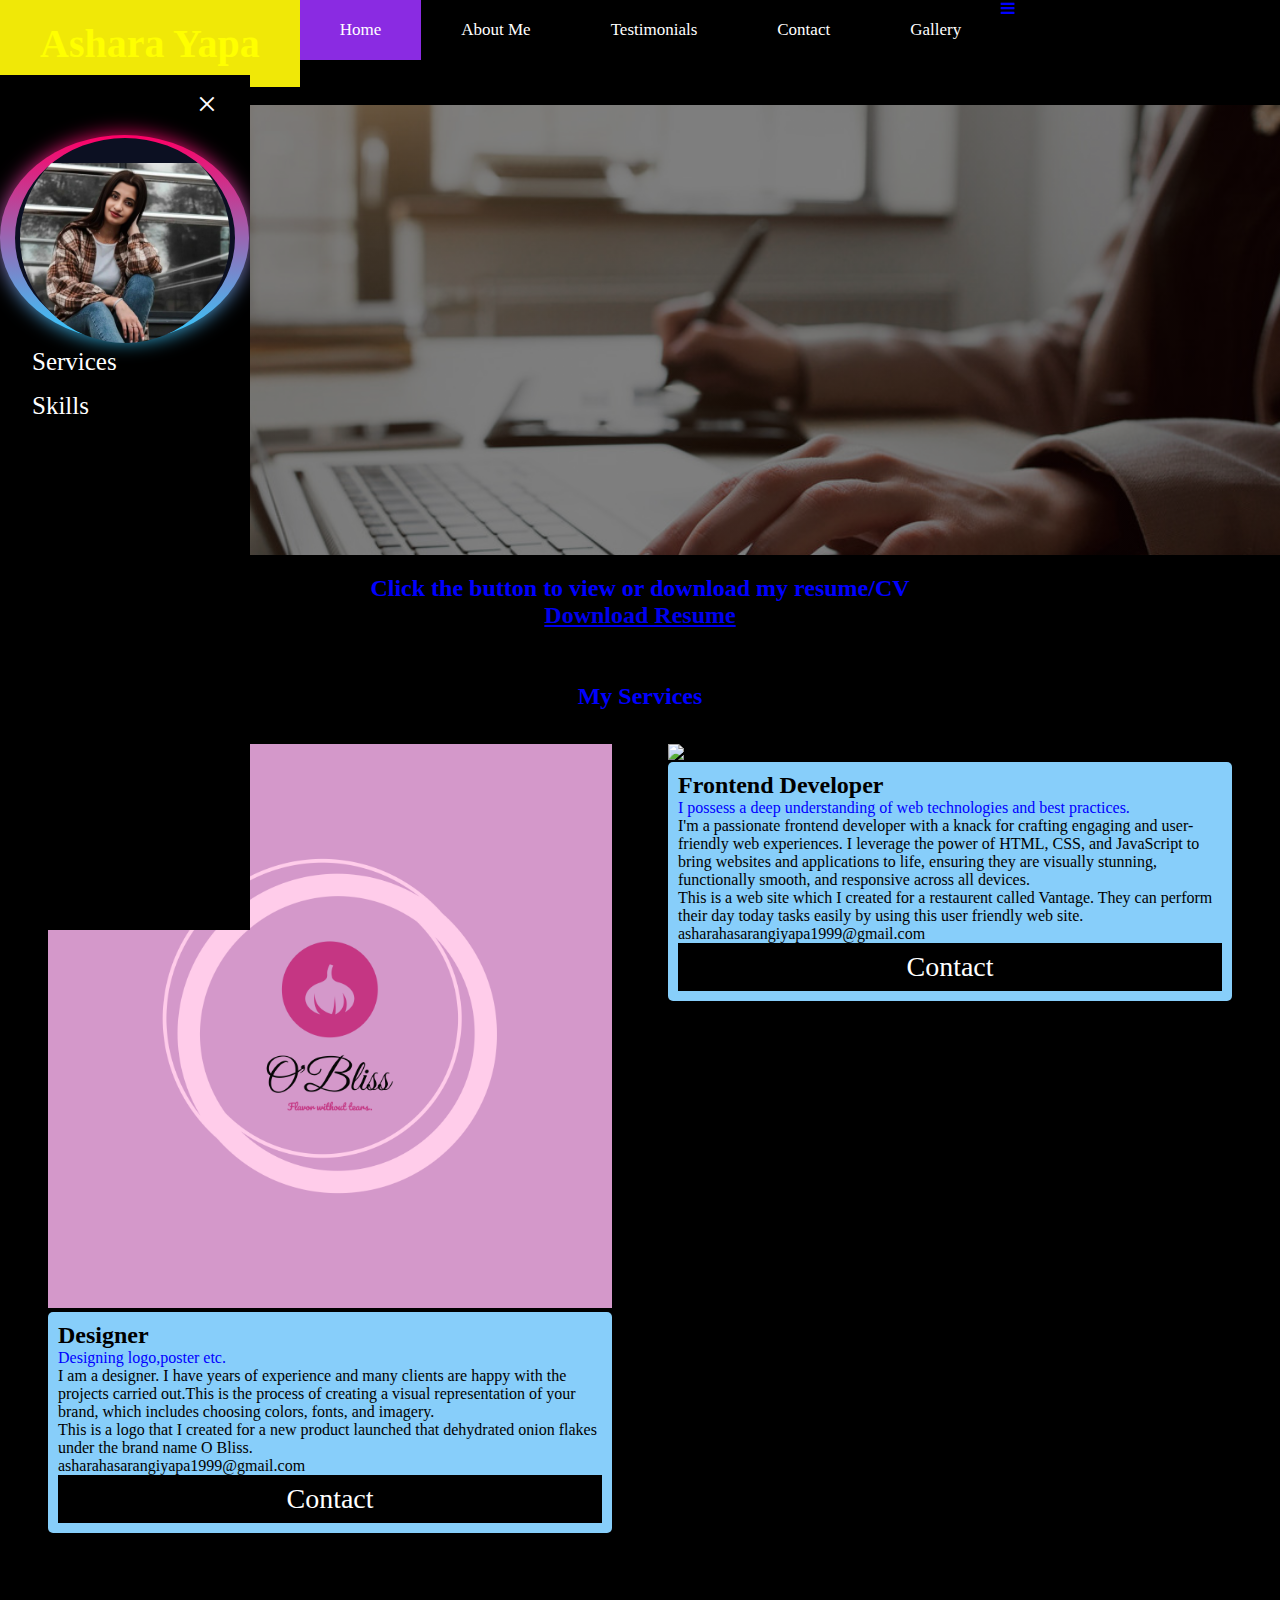
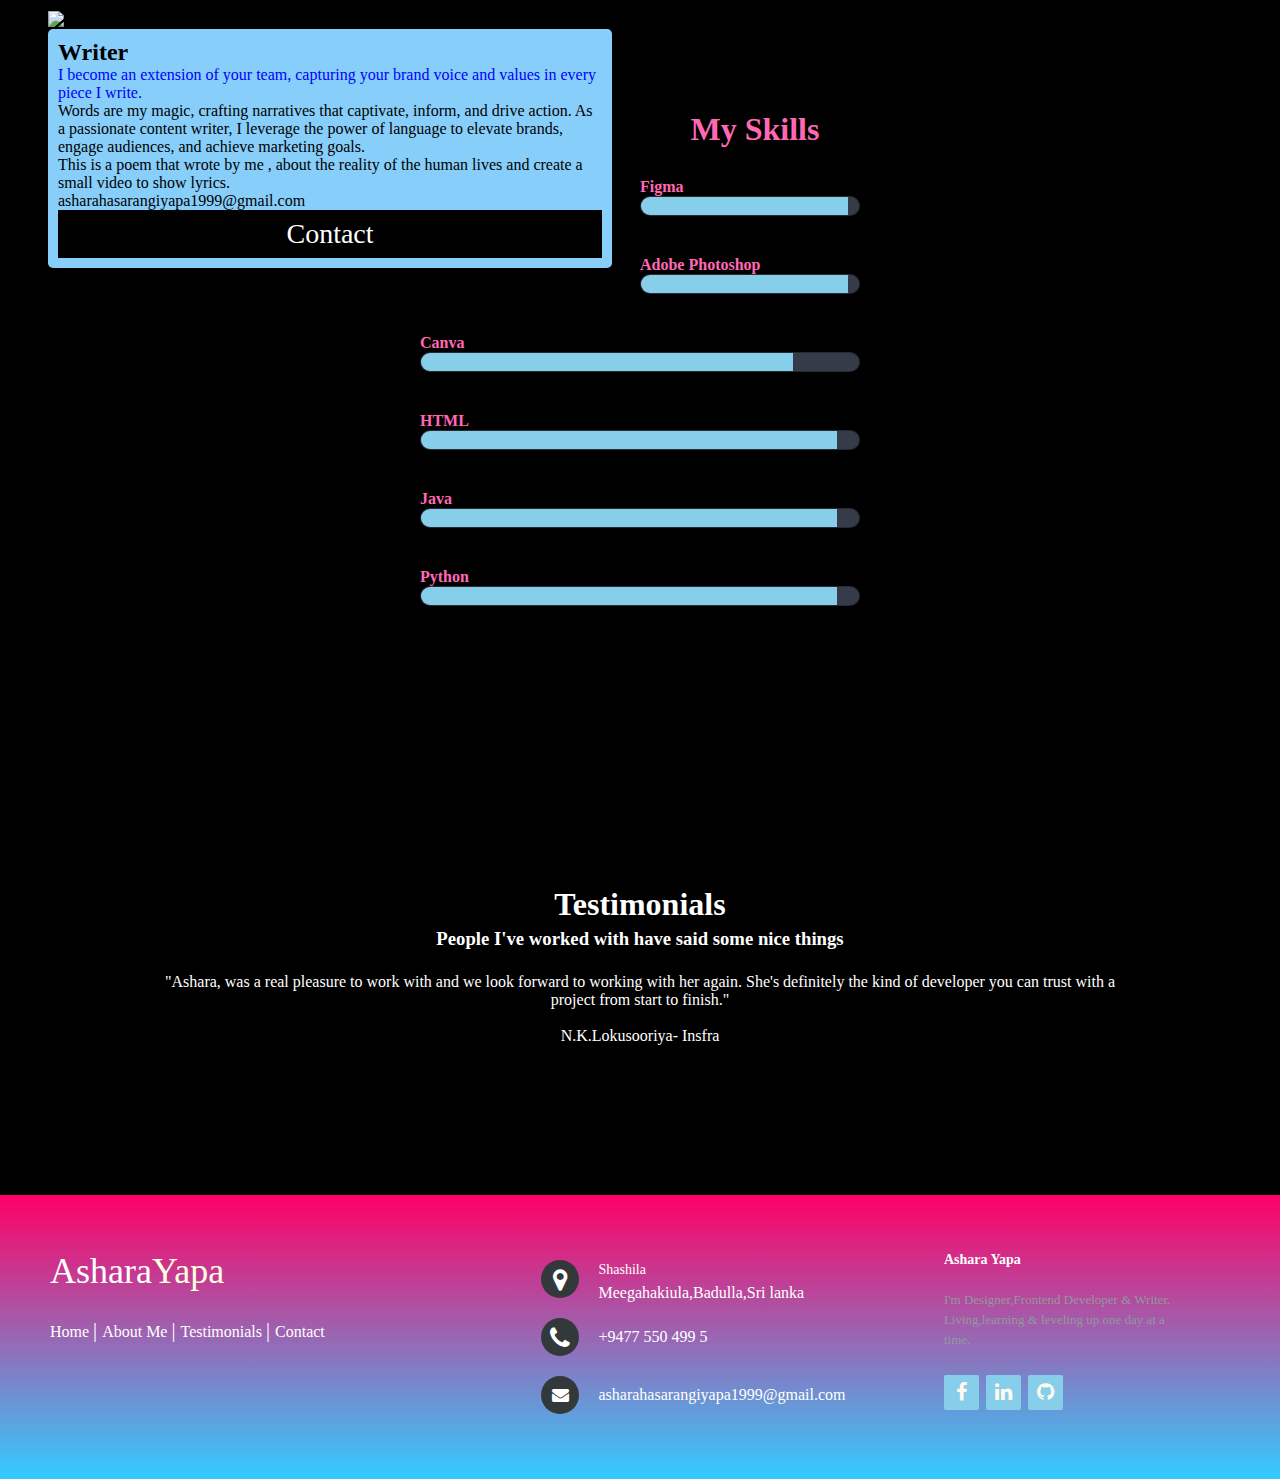
==== index.html @ d2d0b653 "Add files via upload" ====
<!DOCTYPE html>
    <html lang="en">
    <head>
        <meta charset="UTF-8">
        <title>My Portfolio</title>
        <meta name="viewport" content="width=device-width, initial-scale=1.0">
        <meta http-equiv="X-UA-Compatible" content="IE=edge"/>
        <link rel="stylesheet" href="https://cdnjs.cloudflare.com/ajax/libs/font-awesome/4.7.0/css/font-awesome.min.css">
        <link rel="stylesheet" href="style.css">

<script src="script.js">
    
</script>
 </head>

<body>

    <!--top navigation-->
    <div class="topnav" id="my Topnav">

        <a href="#" class="logoname"> <span> Ashara Yapa</span></a>
        <a href="#home" class="active">Home</a>
        <a href="aboutme.html">About Me</a>
	<a href="#testimonials">Testimonials</a>
        <a href="contact.html">Contact</a>
	<a href="portfolio.html">Gallery</a>
        <i class="fa fa-bars"></i>


        <script>function myFunction() {
              var x = document.getElementById("myTopnav");
              if (x.className === "topnav") {
                x.className += " responsive";
              } else {
                x.className = "topnav";
              }
            }
        </script>

    </div>


 <!-- Use any element to open the sidenav -->
    <span onclick="openNav()">open</span>
   
    <div class="main-image">
        <div class="main-text">

            <span>Hello, I am </span>
            <h1>Ashara Yapa</h1>
            <h3>And I'm Designer,Frontend Developer & Writer</h3>
            <button>Hire me</button>
        </div>
    </div>
</a>
</div>

 <!--side bar-->

  <div id="mySidenav" class="sidenav">

    <div class="shome-img">
    <div class="glowing-circle">
        <span></span>
        <span></span>

        <div class="image">
            <img src="Images\woman2.jpg" alt="">
        </div>
    </div>
 </div>

<a href="javascript:void(0)" class="closebtn" onclick="closeNav()">&times;</a>
    
    <a href="#services">Services</a>
    <a href="#skills">Skills</a>
  </div>

<div id="main">

<script>
/* Set the width of the side navigation to 250px */

function openNav() {
  document.getElementById("mySidenav").style.width = "250px";
  document.getElementById("main").style.marginLeft = "250px";
}

/* Set the width of the side navigation to 0 */
function closeNav() {
  document.getElementById("mySidenav").style.width = "0";
  document.getElementById("main").style.marginLeft = "0";
}
</script>


<!-- Link to download CV -->
<h2>
<p align="center">Click the button to view or download my resume/CV</p>
 <p align="center"><a href="Resume.pdf" download class="btn">Download Resume</a></h2></p>
<br><br><br>

<!--services section-->

    <div class="services-section" id="services">

    <h2 style="text-align:center">My Services</h2>
        <div class="row">
          <div class="column">
            <div class="card">
              <img src="Images\image1.png" alt="logo" style="width:100%">
              <div class="container">
                <h2>Designer</h2>
                <p class="title">Designing logo,poster etc.</p>
                <p>I am a designer. I have years of experience and many clients are happy with the projects carried out.This is the process of creating a visual representation of your brand, which includes choosing colors, fonts, and imagery.
		</p>
		<p>This is a logo that I created for a new product launched that dehydrated onion flakes under the brand name O Bliss.</p>

                <p>asharahasarangiyapa1999@gmail.com</p>
                <p><button class="button">Contact</button></p>

              </div>
            </div>
          </div>

        <div class="column">
        <div class="card">
          <img src="Images\image4.jpg" alt="website" style="width:100%">
          <div class="container">
            <h2>Frontend Developer</h2>
            <p class="title">I possess a deep understanding of web technologies and best practices.</p>
            <p>I'm a passionate frontend developer with a knack for crafting engaging and user-friendly web experiences. I leverage the power of HTML, CSS, and JavaScript to bring websites and applications to life, ensuring they are visually stunning, functionally smooth, and responsive across all devices. </p>
            <p>This is a web site which I created for a restaurent called Vantage. They can perform their day today tasks easily by using this user friendly web site.
	    <p>asharahasarangiyapa1999@gmail.com</p>
            <p><button class="button">Contact</button></p>
          </div>
        </div>
      </div>
    </div>
	
	<div class="column">
        <div class="card">
          <img src="Images\image2.jpg" alt="video" style="width:100%">
          <div class="container">
            <h2>Writer</h2>
            <p class="title"> I become an extension of your team, capturing your brand voice and values in every piece I write.</p>
            <p>Words are my magic, crafting narratives that captivate, inform, and drive action. As a passionate content writer, I leverage the power of language to elevate brands, engage audiences, and achieve marketing goals. </p>
            <p> This is a poem that wrote by me , about the reality of the human lives and create a small video to show lyrics.
	     <p>asharahasarangiyapa1999@gmail.com</p>
            <p><button class="button">Contact</button></p>
          </div>
        </div>
      </div>
    </div>
	
<br><br><br>	

<!--skills section-->

    <div class="skills-section" id="skills">
        <h1>My Skills</h1>
        <li><h4>Figma</h4>
            <span class="bar"><span class="writing"></span></span></li>
        <li><h4>Adobe Photoshop</h4>
            <span class="bar"><span class="writing"></span></span></li>
		<li><h4>Canva</h4>
            <span class="bar"><span class="designing"></span></span></li>
		<li><h4>HTML</h4>
            <span class="bar"><span class="creating"></span></span></li>
		<li><h4>Java</h4>
            <span class="bar"><span class="creating"></span></span></li>
		<li><h4>Python</h4>
            <span class="bar"><span class="creating"></span></span></li>
	
	</div>

</div>

    <!--Testimonials section-->
    <div class="testimonials-section" id="testimonials">
      <h1>Testimonials</h1>
      <h3>People I've worked with have said some nice things</h3>
	  <br>
	  <p>"Ashara, was a real pleasure to work with and we look forward to working with her again. 
	  She's definitely the kind of developer you can trust with a project from start to finish."</p>
	  <br>
	  <p>N.K.Lokusooriya- Insfra </p>
    </div>



    <!-- Footer -->

            <footer class="footer-distributed">

            <div class="footer-left">

                <h3>Ashara<span>Yapa</span></h3>

                <p class="footer-links">
                    <a href="#home" class="link-1">Home</a>
                    <a href="#about">About Me</a> 
		    <a href="#testimonials">Testimonials</a>
                    <a href="#contact">Contact</a>	
                </p>

            </div>

            <div class="footer-center">

                <div>
                    <i class="fa fa-map-marker"></i>
                    <p><span>Shashila</span> Meegahakiula,Badulla,Sri lanka</p>
                </div>

                <div>
                    <i class="fa fa-phone"></i>
                    <p>+9477 550 499 5</p>
                </div>

                <div>
                    <i class="fa fa-envelope"></i>
                    <p><a href="mailto:asharahasarangiyapa1999@gmail.com">asharahasarangiyapa1999@gmail.com</a></p>
                </div>

            </div>

            <div class="footer-right">

                <p class="footer-company-about">
                    <span>Ashara Yapa</span>
                I'm Designer,Frontend Developer & Writer. Living,learning & leveling up one day at a time.
                </p>

                <div class="footer-icons">
                    <a href="https://www.facebook.com/Ashara Hasarangi Yapa"><i class="fa fa-facebook"></i></a>
                    <a href="https://www.linkedin.com/in/hasarangi-yapa-b2a1452b7"><i class="fa fa-linkedin"></i></a>
		    <a href="https://github.com/ashwebhoster/Portfolio.git"><i class="fa fa-github"></i></a>
                </div>

            </div>
				

        </footer>



</body>
</html>
---- style.css ----
body{
    background-color: black;
    font-size: 16px;
}

/*toggle button*/
.button {
  position: relative;
  background-color: #4CAF50;
  border: none;
  font-size: 28px;
  color: #FFFFFF;
  padding: 20px;
  width: 200px;
  text-align: center;
  transition-duration: 0.4s;
  text-decoration: none;
  overflow: hidden;
  cursor: pointer;
}

.button:after {
  content: "";
  background: #f1f1f1;
  display: block;
  position: absolute;
  padding-top: 300%;
  padding-left: 350%;
  margin-left: -20px !important;
  margin-top: -120%;
  opacity: 0;
  transition: all 0.8s
}

.button:active:after {
  padding: 0;
  margin: 0;
  opacity: 1;
  transition: 0s
}



/* background color to  top navigation */
.topnav {
  background-color: black;
  overflow: hidden;
}


/* links inside navigation*/
.topnav a {
  float: left;
  display: block;
  color: white;
  text-align: center;
  padding: 20px 40px;
  text-decoration: none;
  font-size: 17px;
}
.logoname span{
  align-items: center;
  font-size: 2.5rem;
  font-weight: 600;
  color:yellow;
}
/* Change color on hover */
.topnav a:hover {
  background-color: #f0e807;
  color: black;
}

/*color to current link */
.topnav a.active {
  background-color:blueviolet;
  color: white;
}



@media screen and (max-width: 450px) {
  .topnav.responsive {
	position: relative;
}

  .topnav.responsive a.icon {
    position: absolute;
    right: 0;
    top: 0;
  }
  .topnav.responsive a {
    float: none;
    display: block;
    text-align: left;
    padding:10px;
  }
}


/*main img*/
body, html {
    height: 100%;
}
/* The main ima */
.main-image {
  background-image: linear-gradient(rgba(0, 0, 0, 0.5), rgba(0, 0, 0, 0.5)), url("writer.jpeg");

  height: 50%;

  /*center img*/
  background-position: center;
  background-repeat: no-repeat;
  background-size: cover;
  position: relative;
}
/*text in middle - img */
.main-text {
  text-align: center;
  position: absolute;
  top: 50%;
  left: 50%;
  transform: translate(-50%, -50%);
  color: yellow;
  opacity: 0;
  animation: slideRight 1s ease forwards;
  animation-delay: .7s;
}

@keyframes slideRight{
  0%{
    opacity: 0;
    transform: translateX(-100px);
  }
  100%{
    opacity: 1;
    transform: translateX(0);
  }
}





/*sidebar*/

.shome-img{
width: 415px;
height:205px;
border-radius: 50%;

}
.shome-img .glowing-circle{
  position: relative;
  width: 60%;
  height: 100%;
  border-radius: 50%;
  display: flex;
  justify-content: center;
  align-items: center;
}
.shome-img .glowing-circle::after{
  content: '';
  position: absolute;
  width: 220px;
  height: 200px;
  background:#0c1022;
  border-radius: 50%;
}
.glowing-circle span{
  position: absolute;
  width: 100%;
  height: 100%;
  background: linear-gradient(#f06,#3cf);
  border-radius: 50%;
}
.glowing-circle span:nth-child(1){
  filter: blur(10px);
}
.glowing-circle .image{
  position: relative;
  width: 210px;
  height: 210px;
  border-radius: 50%;
  z-index: 1;
  overflow: hidden;
}
.image img{
  position: absolute;
  top: 30px;
  left: 50%;
  transform:translate(-50%);
  max-width: 230px;
  object-fit: cover;
}


.sidenav {
  height: 95%; /* 100% Full-height */
  width: 250px; /* 0 width - change this with JavaScript */
  position: fixed; 
  z-index: 1; /* Stay on top */
  top: 75px; /* Stay at the top */
  left: 0;
  background-color: black;
  overflow-x: hidden; /* Disable horizontal scroll */
  padding-top: 60px; /* Place content 60px from the top */
  transition: 0.5s; /* 0.5 second transition effect to slide in the sidenav */
  justify-content: space-between;
}

/* The sidebar  links */
.sidenav a {
  padding: 8px 8px 8px 32px;
  text-decoration: none;
  font-size: 25px;
  color: white;
  display: block;
  transition: 0.3s;
}

/* change  color */
.sidenav a:hover {
  color: blue;
}
ul li:hover a{
  color:skyblue;
  background-color: yellow;
}

/*close button*/
.sidenav .closebtn {
  position: absolute;
  top: 0;
  right: 25px;
  font-size: 36px;
  margin-left: 50px;
}

/*push the page content to  right */
#main {
  transition: margin-left .5s;
  padding: 20px;
}

/* On smaller screens */
@media screen and (max-height: 768px) {
  .sidenav {padding-top: 15px;}
  .sidenav a {font-size: 18px;}
}

/*image slider
.slider {
  width: 100%;
  height: 510px;
  position: relative;
}

.slider img {
  width: 100%;
  height: 500px
  position: absolute;
  top: 0;
  left: 0;
}

.slider img:first-child {
  z-index: 1;
}

.slider img:nth-child(2) {
  z-index: 0;
}/*end image slider*/


/*after main img*/
body {
  font-family: Comic Sans MS, Helvetica, sans-serif;
  margin: 0;
}

html {
  box-sizing: border-box;
}

*, *:before, *:after {
  box-sizing: inherit;
}

.about-section {
  padding: 150px;
  text-align: center;
  background-color: black;
  color: white;
}

/*services*/
body{
  font-family: Comic Sans MS, Helvetica, sans-serif;
  margin: 0;
  color: blue;
}
.column {
  float: left;
  width: 33.3%;
  margin-bottom: 16px;
  padding: 0 8px;
  color:black;
}

.card {
  box-shadow: 0 4px 8px 0 rgba(0, 0, 0, 0.2);
  margin: 8px;
}


.container {
  padding: 0 16px;
}

.container::after, .row::after {
  content: "";
  clear: both;
  display: table;
}

.title {
  color: blue;
}

.button {
  border: none;
  outline: 0;
  display: inline-block;
  padding: 8px;
  color: white;
  background-color: #000;
  text-align: center;
  cursor: pointer;
  width: 100%;
}

.button:hover {
  background-color: #555;
}

@media screen and (max-width: 650px) {
  .column {
    width: 100%;
    display: block;
  }
}

/*contact section*/
* {
  box-sizing: border-box;
}

/* Style inputs */
input[type=text], select, textarea {
  width: 100%;
  padding: 12px;
  border: 1px solid #ccc;
  margin-top: 6px;
  margin-bottom: 16px;
  resize: vertical;
}

input[type=submit] {
  background-color: #04AA6D;
  color: white;
  padding: 12px 20px;
  border: none;
  cursor: pointer;
}

input[type=submit]:hover {
  background-color: #45a049;
}
/* Style contact section */
.container {
  border-radius: 5px;
  background-color: lightskyblue;
  padding: 10px;
}

/* Create two columns */
.column {
  float: left;
  width: 50%;
  margin-top: 6px;
  padding: 20px;
}

.row:after {
  content: "";
  display: table;
  clear: both;
}
@media screen and (max-width: 600px) {
  .column, input[type=submit] {
    width: 100%;
    margin-top: 0;
  }
}

/*skills section*/
*{
  font-family: Gill sans, sans-serif;
  list-style: none;
  padding: 0;
  margin: 0;
}
body{
  background: black;
}
h1{
  text-align: center;
}
h3{
  margin: 5px;
}
.skills-section{
  width: 500px;
  margin: 60px auto;
  color:hotpink;
  padding: 20px;
  box-shadow: 0 14px 28px rgba(0, 0, 0, 0.25),0 10px 10px rgba(0, 0, 0, 0.22);
}

.skills-section li{
  margin:20px 0;
  padding: 10px;
}
.bar{
  background: #353b48;
  display: block;
  height: 20px;
  border: 1px solid rgba(0, 0, 0, 0.3);
  border-radius: 10px;
  overflow: hidden;
  box-shadow: 0 1px 3px rgba(0, 0, 0, 0.12),0 1px 2px rgba(0, 0, 0, 0.24);
  transition: all 0.3s cubic-bezier(.25,.8,.25,1);
}
.bar:hover{
  box-shadow:0 14px 28px rgba(0, 0, 0, 0.25),0 10px 10px rgba(0, 0, 0, 0.22) ;
}
.bar span{
  height: 20px;
  float: left;
  background:linear-gradient(135geg, rgba(236, 0, 140, 1)0%, rgba(250, 103, 103, 1) 100%);
  background: skyblue;
}
.creating{
  width: 95%;
  animation: creating 3s;
}
.designing{
  width: 85%;
  animation: designing 3s;
}
.writing{
  width: 95%;
  animation: writing 3s;
}
@keyframes writing{
  0%{
    width: 0;
  }
  100%{
    width: 90%;
  }
}

.testimonials-section {
  padding: 150px;
  text-align: center;
  background-color: black;
  color: white;
}

/*footer section*/

@import url(https://fonts.googleapis.com/css?family=Open+Sans:400,500,300,700);

* {
  font-family: Open Sans;
}

section {
  width: 100%;
  display: inline-block;
  background: #333;
  height: 50vh;
  text-align: center;
  font-size: 22px;
  font-weight: 700;
  text-decoration: underline;
}

.footer-distributed{
  background:linear-gradient(#f06,#3cf);
  box-shadow: 0 1px 1px 0 rgba(0, 0, 0, 0.12);
  box-sizing: border-box;
  width: 100%;
  text-align: left;
  font: bold 16px sans-serif;
  padding: 55px 50px;
}

.footer-distributed .footer-left,
.footer-distributed .footer-center,
.footer-distributed .footer-right{
  display: inline-block;
  vertical-align: top;
}

/* Footer left */

.footer-distributed .footer-left{
  width: 40%;
}

/* The company logo */

.footer-distributed h3{
  color: white;
  font: normal 36px 'Open Sans', cursive;
  margin: 0;
}

.footer-distributed h3 span{
  color:  lightyellow;
}

/* Footer links */

.footer-distributed .footer-links{
  color:  #ffffff;
  margin: 20px 0 12px;
  padding: 0;
}

.footer-distributed .footer-links a{
  display:inline-block;
  line-height: 1.8;
  font-weight:400;
  text-decoration: none;
  color:  inherit;
}

.footer-distributed .footer-company-name{
  color:  #222;
  font-size: 14px;
  font-weight: normal;
  margin: 0;
}

/* Footer Center */

.footer-distributed .footer-center{
  width: 35%;
}

.footer-distributed .footer-center i{
  background-color:  #33383b;
  color: #ffffff;
  font-size: 25px;
  width: 38px;
  height: 38px;
  border-radius: 50%;
  text-align: center;
  line-height: 42px;
  margin: 10px 15px;
  vertical-align: middle;
}

.footer-distributed .footer-center i.fa-envelope{
  font-size: 17px;
  line-height: 38px;
}

.footer-distributed .footer-center p{
  display: inline-block;
  color: #ffffff;
  font-weight:400;
  vertical-align: middle;
  margin:0;
}

.footer-distributed .footer-center p span{
  display:block;
  font-weight: normal;
  font-size:14px;
  line-height:2;
}

.footer-distributed .footer-center p a{
  color:  white;
  text-decoration: none;;
}

.footer-distributed .footer-links a:before {
  content: "|";
  font-weight:300;
  font-size: 20px;
  left: 0;
  color: #fff;
  display: inline-block;
  padding-right: 5px;
}

.footer-distributed .footer-links .link-1:before {
  content: none;
}

/* Footer Right */

.footer-distributed .footer-right{
  width: 20%;
}

.footer-distributed .footer-company-about{
  line-height: 20px;
  color:  #92999f;
  font-size: 13px;
  font-weight: normal;
  margin: 0;
}

.footer-distributed .footer-company-about span{
  display: block;
  color:  #ffffff;
  font-size: 14px;
  font-weight: bold;
  margin-bottom: 20px;
}

.footer-distributed .footer-icons{
  margin-top: 25px;
}

.footer-distributed .footer-icons a{
  display: inline-block;
  width: 35px;
  height: 35px;
  cursor: pointer;
  background-color:  skyblue;
  border-radius: 2px;

  font-size: 20px;
  color: floralwhite;
  text-align: center;
  line-height: 35px;

  margin-right: 3px;
  margin-bottom: 5px;
}
.fa:hover {
    opacity: 0.7;
}


@media (max-width: 880px) {

  .footer-distributed{
    font: bold 14px sans-serif;
  }

  .footer-distributed .footer-left,
  .footer-distributed .footer-center,
  .footer-distributed .footer-right{
    display: block;
    width: 100%;
    margin-bottom: 40px;
    text-align: center;
  }

  .footer-distributed .footer-center i{
    margin-left: 0;
  }


@media (max-width: 880px) {

  .footer-distributed{
    font: bold 14px sans-serif;
  }

  .footer-distributed .footer-left,
  .footer-distributed .footer-center,
  .footer-distributed .footer-right{
    display: block;
    width: 100%;
    margin-bottom: 40px;
    text-align: center;
  }

  .footer-distributed .footer-center i{
    margin-left: 0;
  }

}
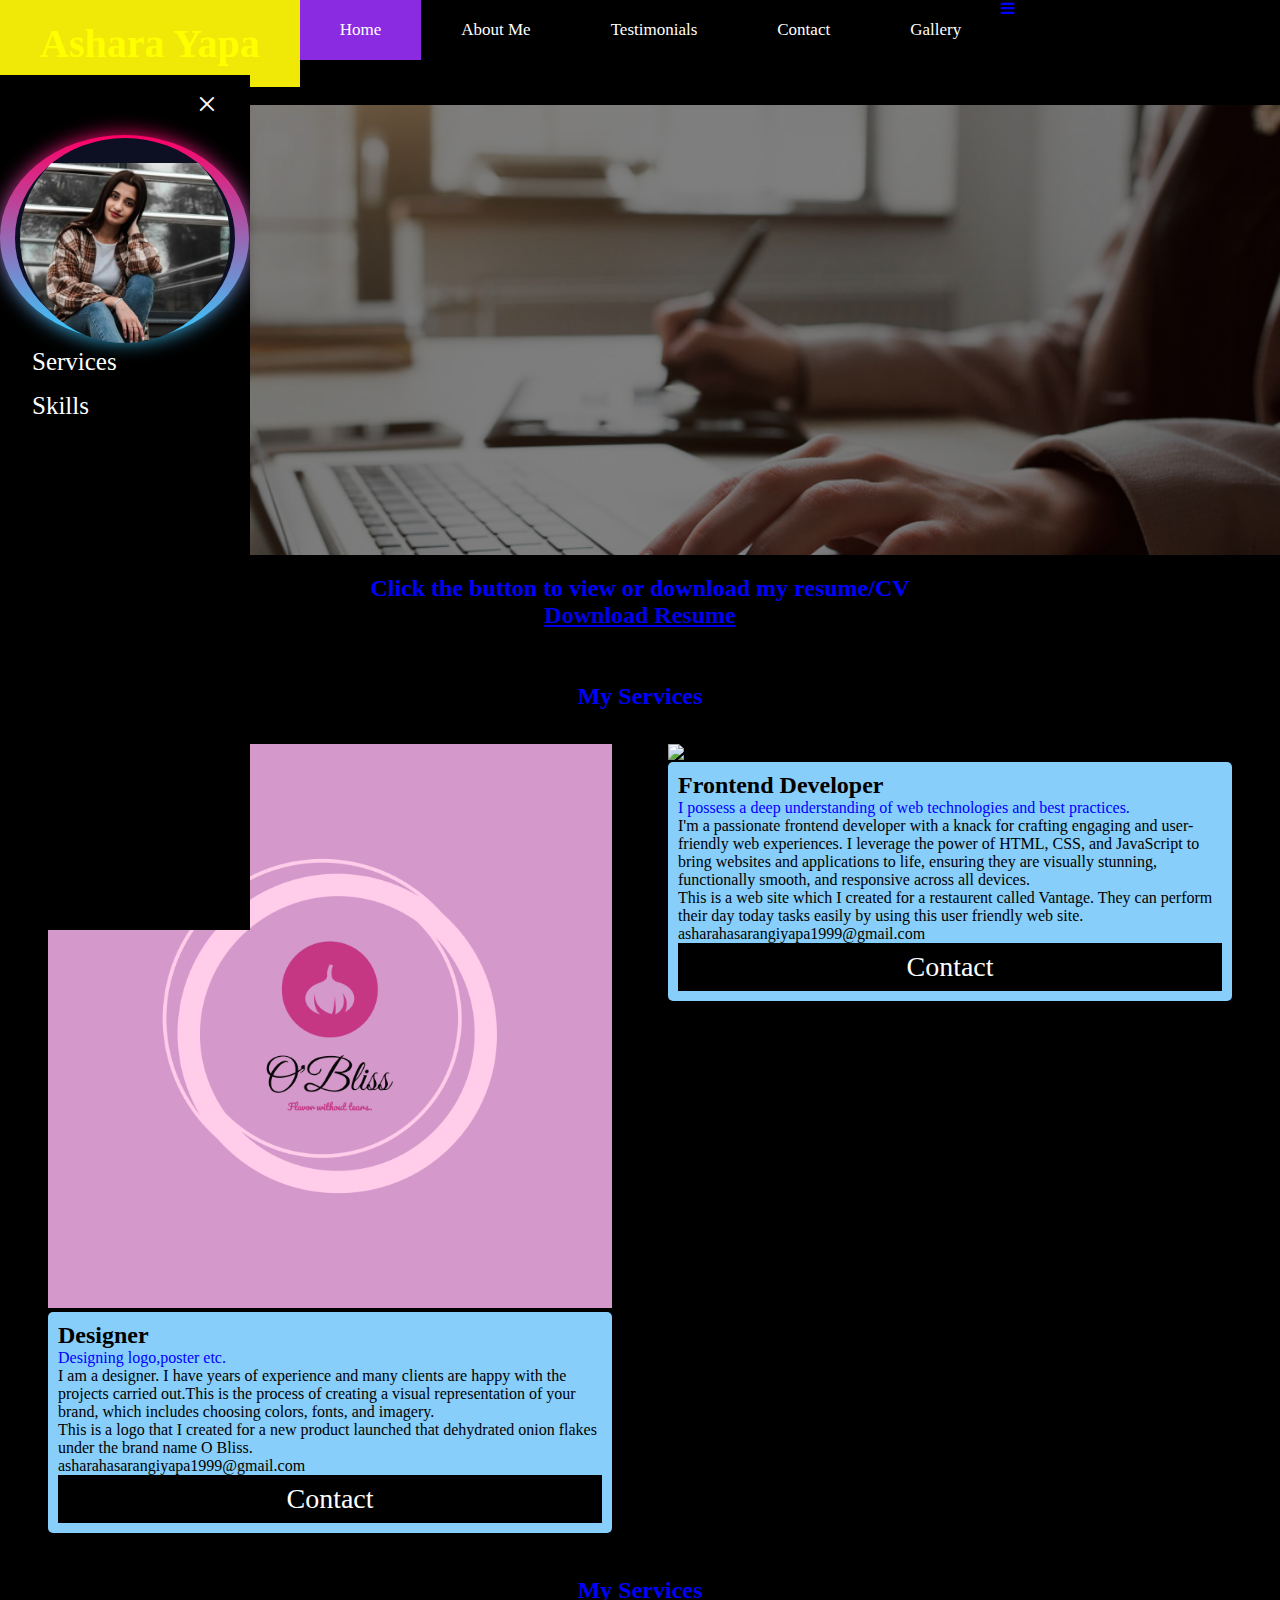
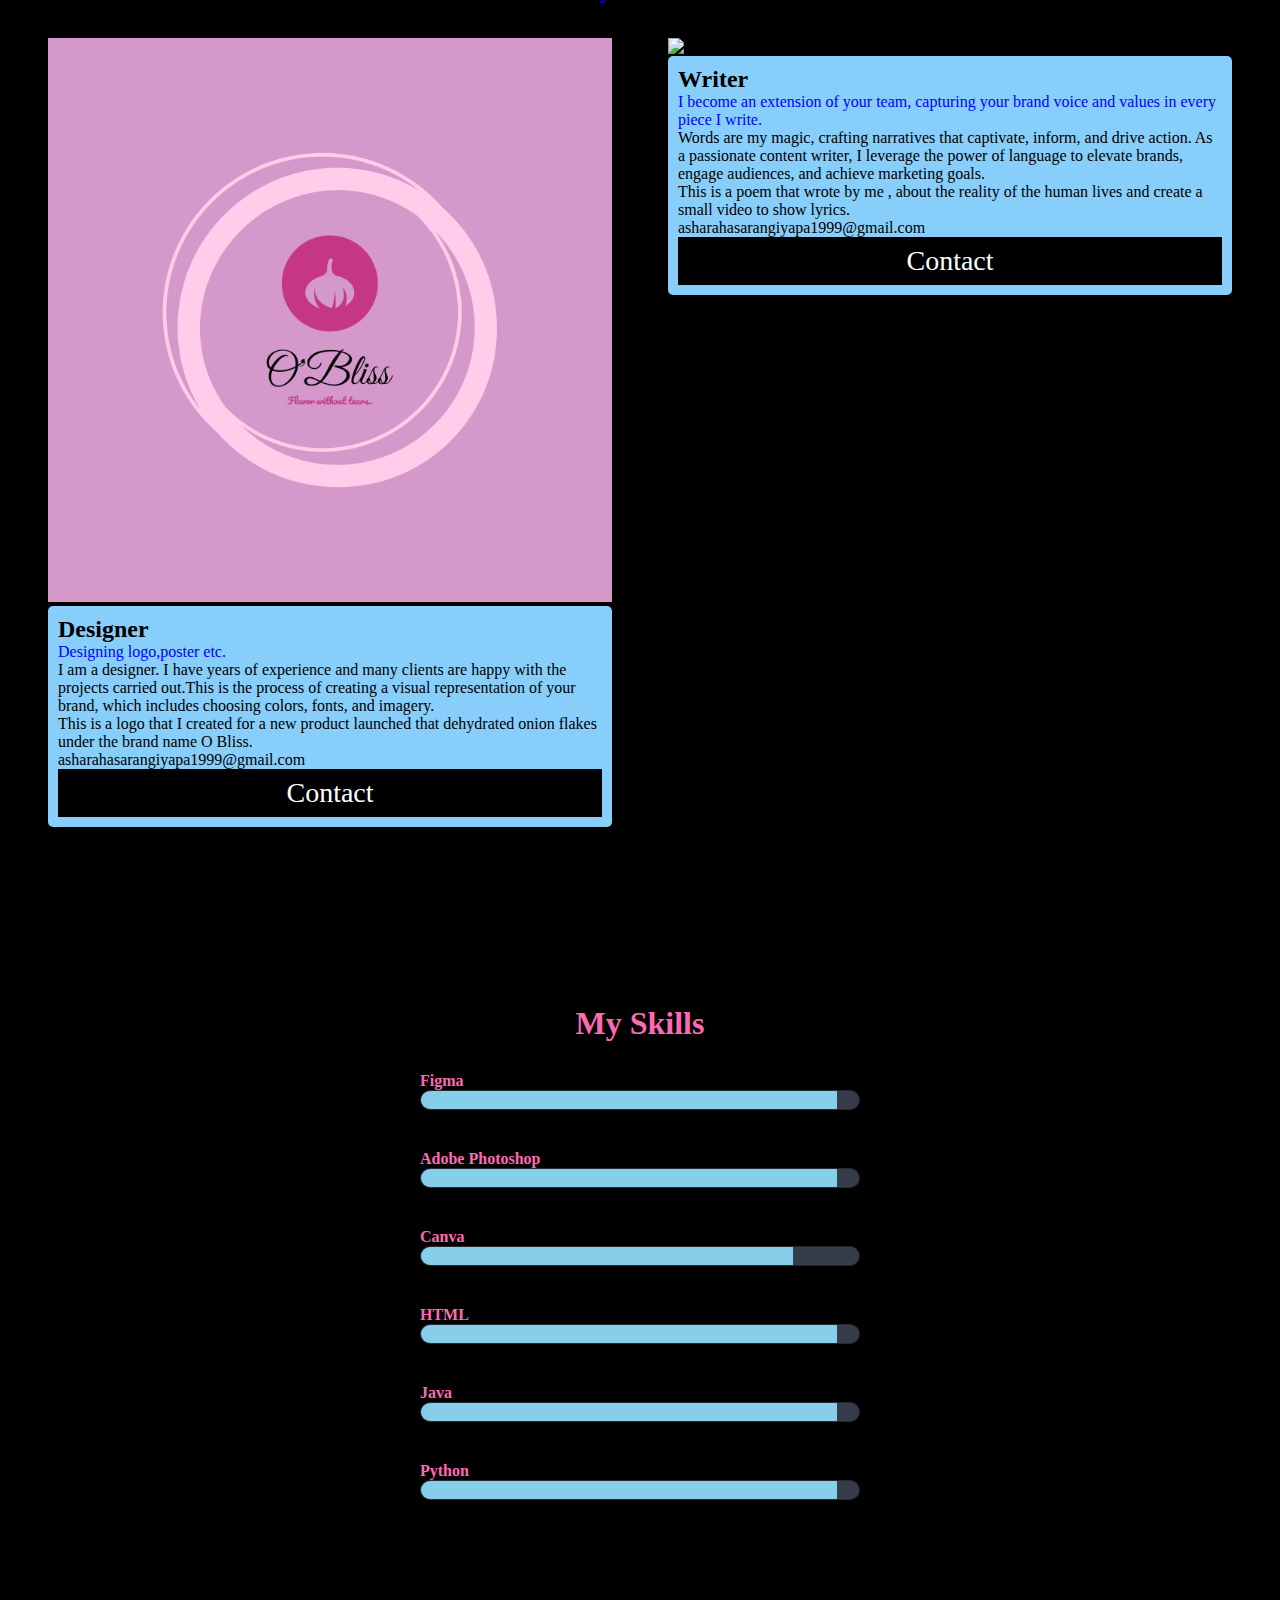
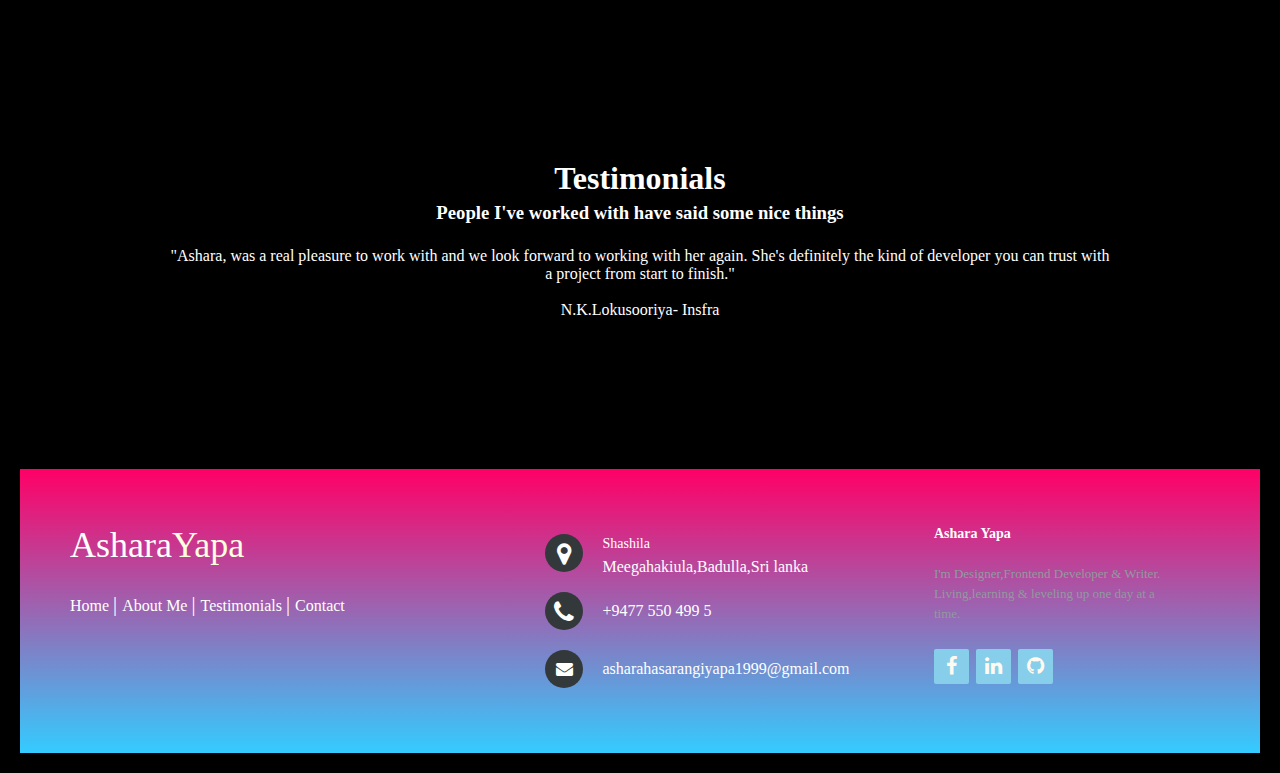
==== commit b5de22fb: "Update index.html" ====
--- a/index.html
+++ b/index.html
@@ -125,7 +125,7 @@
 
         <div class="column">
         <div class="card">
-          <img src="Images\image4.jpg" alt="website" style="width:100%">
+          <img src="Images/image4.jpg" alt="website" style="width:100%">
           <div class="container">
             <h2>Frontend Developer</h2>
             <p class="title">I possess a deep understanding of web technologies and best practices.</p>
@@ -137,10 +137,27 @@
         </div>
       </div>
     </div>
-	
+	<h2 style="text-align:center">My Services</h2>
+        <div class="row">
+          <div class="column">
+            <div class="card">
+              <img src="Images\image1.png" alt="logo" style="width:100%">
+              <div class="container">
+                <h2>Designer</h2>
+                <p class="title">Designing logo,poster etc.</p>
+                <p>I am a designer. I have years of experience and many clients are happy with the projects carried out.This is the process of creating a visual representation of your brand, which includes choosing colors, fonts, and imagery.
+		</p>
+		<p>This is a logo that I created for a new product launched that dehydrated onion flakes under the brand name O Bliss.</p>
+
+                <p>asharahasarangiyapa1999@gmail.com</p>
+                <p><button class="button">Contact</button></p>
+
+              </div>
+            </div>
+          </div>
 	<div class="column">
         <div class="card">
-          <img src="Images\image2.jpg" alt="video" style="width:100%">
+          <img src="Images/image2.jpg" alt="video" style="width:100%">
           <div class="container">
             <h2>Writer</h2>
             <p class="title"> I become an extension of your team, capturing your brand voice and values in every piece I write.</p>
@@ -199,9 +216,9 @@
 
                 <p class="footer-links">
                     <a href="#home" class="link-1">Home</a>
-                    <a href="#about">About Me</a> 
+                    <a href="aboutme.html">About Me</a> 
 		    <a href="#testimonials">Testimonials</a>
-                    <a href="#contact">Contact</a>	
+                    <a href="contact.html">Contact</a>	
                 </p>
 
             </div>
@@ -246,4 +263,4 @@
 
 
 </body>
-</html>+</html>
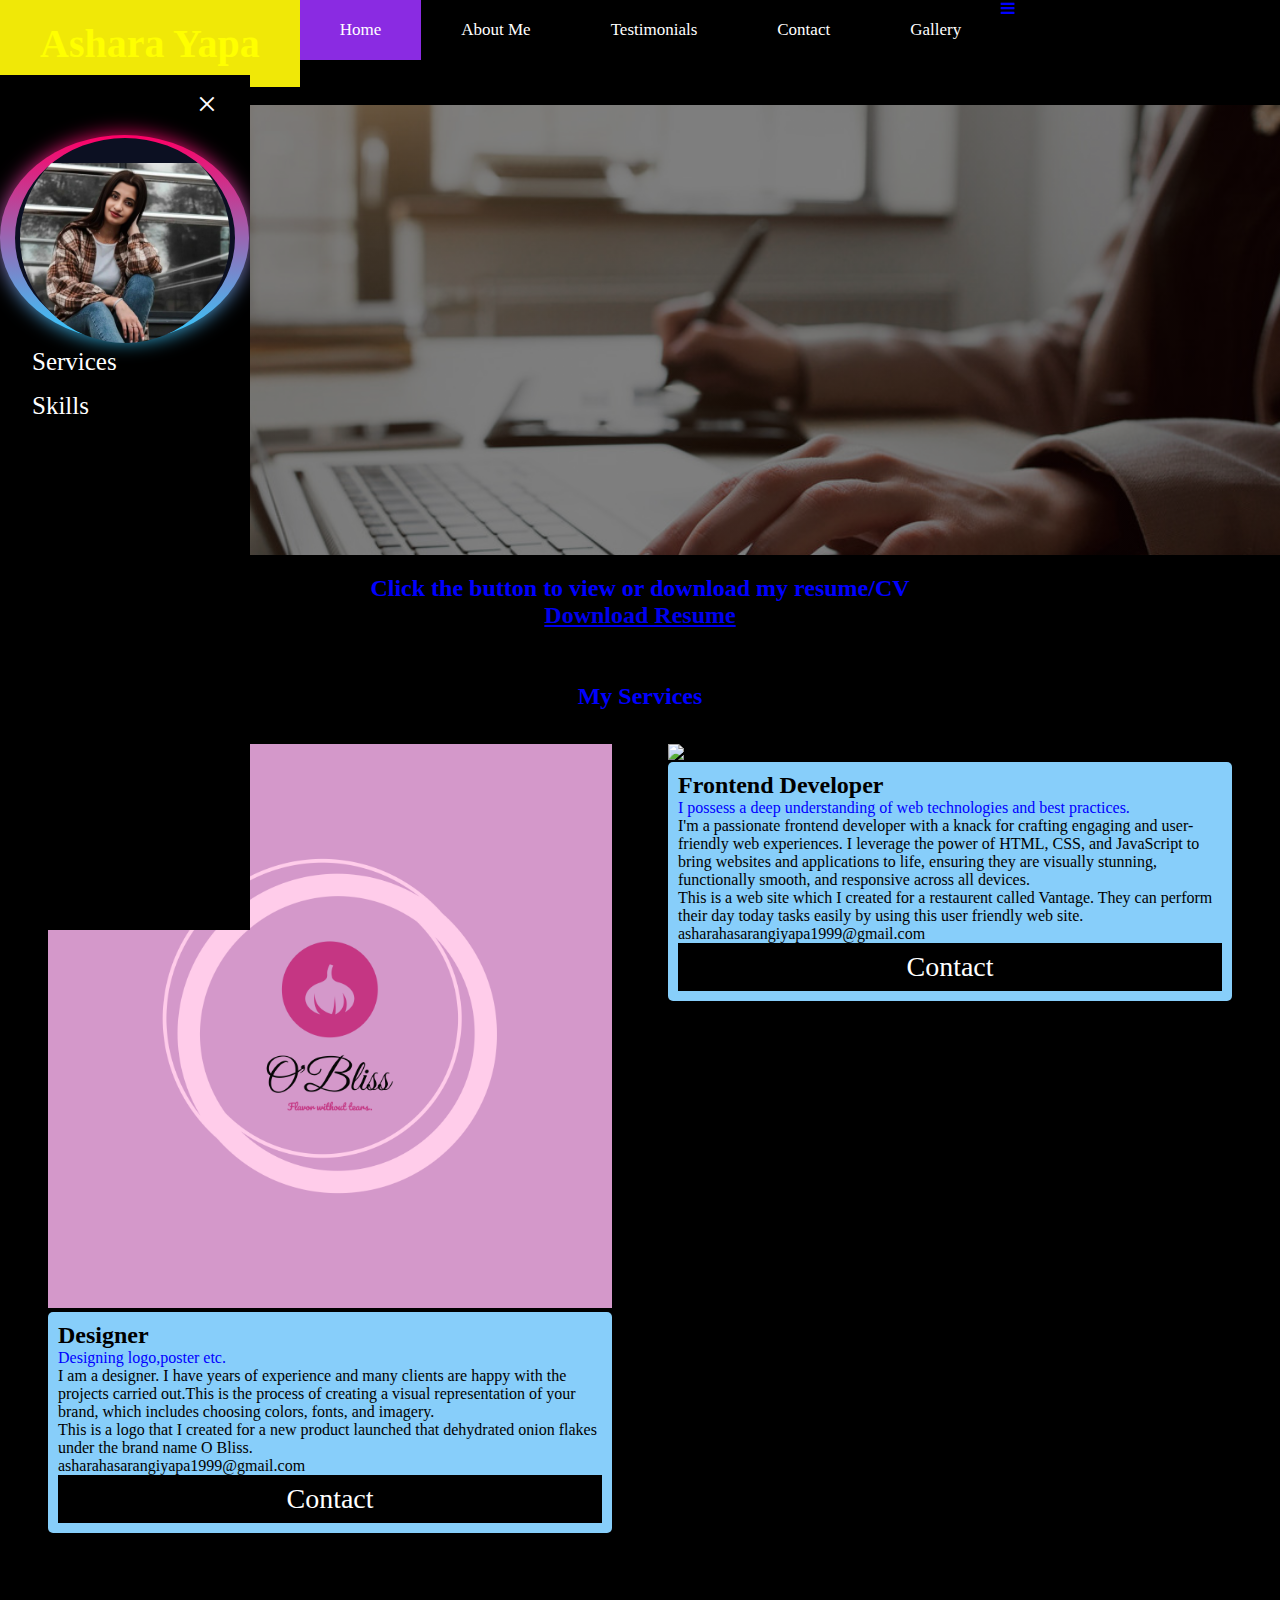
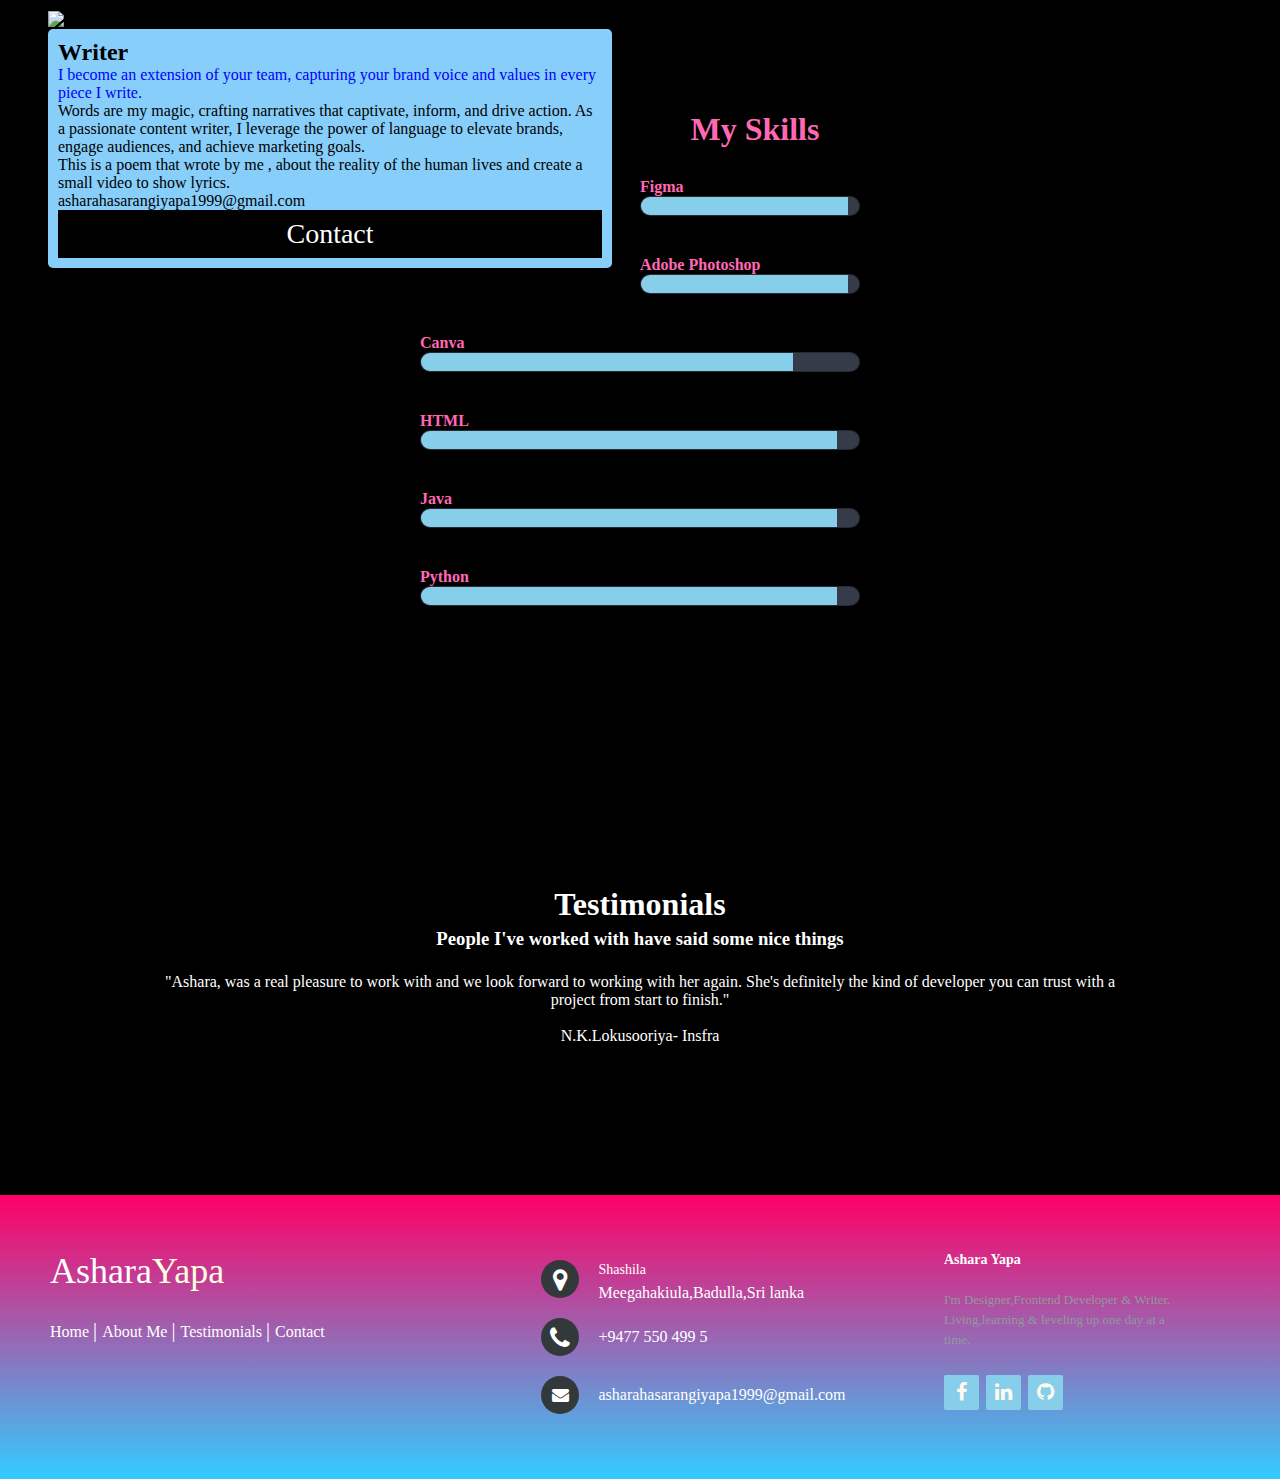
==== commit 96ccb388: "Update index.html" ====
--- a/index.html
+++ b/index.html
@@ -137,24 +137,7 @@
         </div>
       </div>
     </div>
-	<h2 style="text-align:center">My Services</h2>
-        <div class="row">
-          <div class="column">
-            <div class="card">
-              <img src="Images\image1.png" alt="logo" style="width:100%">
-              <div class="container">
-                <h2>Designer</h2>
-                <p class="title">Designing logo,poster etc.</p>
-                <p>I am a designer. I have years of experience and many clients are happy with the projects carried out.This is the process of creating a visual representation of your brand, which includes choosing colors, fonts, and imagery.
-		</p>
-		<p>This is a logo that I created for a new product launched that dehydrated onion flakes under the brand name O Bliss.</p>
-
-                <p>asharahasarangiyapa1999@gmail.com</p>
-                <p><button class="button">Contact</button></p>
-
-              </div>
-            </div>
-          </div>
+	
 	<div class="column">
         <div class="card">
           <img src="Images/image2.jpg" alt="video" style="width:100%">
